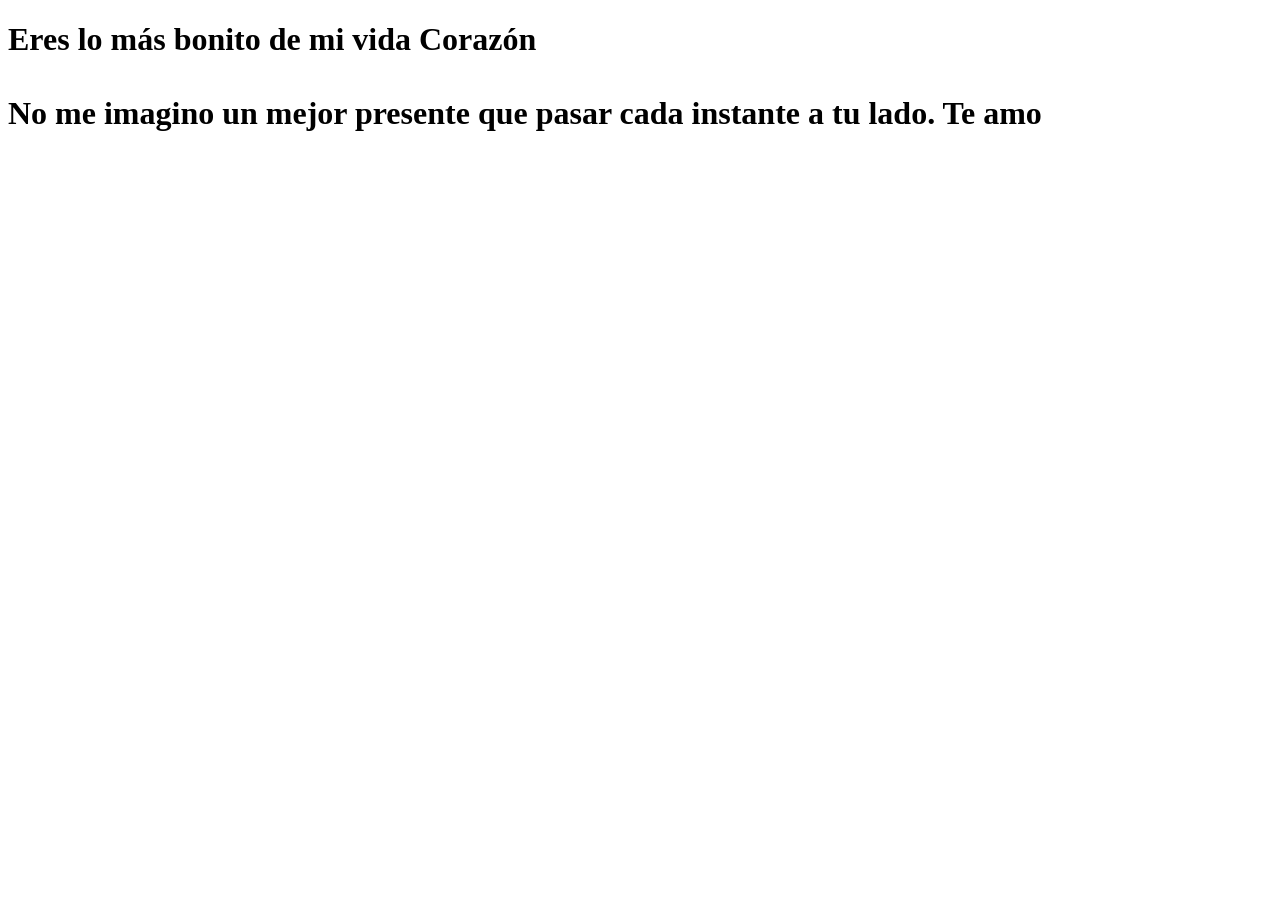
==== flower.html @ 73072adb "funcionan las letras" ====
<!DOCTYPE html>
<html lang="es">
  <head>
    <meta charset="UTF-8" />
    <meta http-equiv="X-UA-Compatible" content="IE=edge" />
    <meta name="viewport" content="width=device-width, initial-scale=1.0" />
    <link rel="stylesheet" href="css/main.css" />
    <link rel="icon" href="img/flowers.png" type="image/x-icon" />
    <title>Flower</title>
  </head>
  <body class="container">
    <audio src="sound/305-Shawn Mendes.mp3" autoplay></audio>
    <div id="lyrics">
     
    </div>
    <h1 class="titulo" style="display: none;">Eres lo más bonito de mi vida Corazón<br> <br>
      No me imagino un mejor presente que pasar cada instante a tu lado. Te amo</h1>
  
    <div class="night"></div>
    <div class="flowers">
      <div class="flower flower--1">
        <div class="flower__leafs flower__leafs--1">
          <div class="flower__leaf flower__leaf--1"></div>
          <div class="flower__leaf flower__leaf--2"></div>
          <div class="flower__leaf flower__leaf--3"></div>
          <div class="flower__leaf flower__leaf--4"></div>
          <div class="flower__white-circle"></div>

          <div class="flower__light flower__light--1"></div>
          <div class="flower__light flower__light--2"></div>
          <div class="flower__light flower__light--3"></div>
          <div class="flower__light flower__light--4"></div>
          <div class="flower__light flower__light--5"></div>
          <div class="flower__light flower__light--6"></div>
          <div class="flower__light flower__light--7"></div>
          <div class="flower__light flower__light--8"></div>
        </div>
        <div class="flower__line">
          <div class="flower__line__leaf flower__line__leaf--1"></div>
          <div class="flower__line__leaf flower__line__leaf--2"></div>
          <div class="flower__line__leaf flower__line__leaf--3"></div>
          <div class="flower__line__leaf flower__line__leaf--4"></div>
          <div class="flower__line__leaf flower__line__leaf--5"></div>
          <div class="flower__line__leaf flower__line__leaf--6"></div>
        </div>
      </div>

      <div class="flower flower--2">
        <div class="flower__leafs flower__leafs--2">
          <div class="flower__leaf flower__leaf--1"></div>
          <div class="flower__leaf flower__leaf--2"></div>
          <div class="flower__leaf flower__leaf--3"></div>
          <div class="flower__leaf flower__leaf--4"></div>
          <div class="flower__white-circle"></div>

          <div class="flower__light flower__light--1"></div>
          <div class="flower__light flower__light--2"></div>
          <div class="flower__light flower__light--3"></div>
          <div class="flower__light flower__light--4"></div>
          <div class="flower__light flower__light--5"></div>
          <div class="flower__light flower__light--6"></div>
          <div class="flower__light flower__light--7"></div>
          <div class="flower__light flower__light--8"></div>
        </div>
        <div class="flower__line">
          <div class="flower__line__leaf flower__line__leaf--1"></div>
          <div class="flower__line__leaf flower__line__leaf--2"></div>
          <div class="flower__line__leaf flower__line__leaf--3"></div>
          <div class="flower__line__leaf flower__line__leaf--4"></div>
        </div>
      </div>

      <div class="flower flower--3">
        <div class="flower__leafs flower__leafs--3">
          <div class="flower__leaf flower__leaf--1"></div>
          <div class="flower__leaf flower__leaf--2"></div>
          <div class="flower__leaf flower__leaf--3"></div>
          <div class="flower__leaf flower__leaf--4"></div>
          <div class="flower__white-circle"></div>

          <div class="flower__light flower__light--1"></div>
          <div class="flower__light flower__light--2"></div>
          <div class="flower__light flower__light--3"></div>
          <div class="flower__light flower__light--4"></div>
          <div class="flower__light flower__light--5"></div>
          <div class="flower__light flower__light--6"></div>
          <div class="flower__light flower__light--7"></div>
          <div class="flower__light flower__light--8"></div>
        </div>
        <div class="flower__line">
          <div class="flower__line__leaf flower__line__leaf--1"></div>
          <div class="flower__line__leaf flower__line__leaf--2"></div>
          <div class="flower__line__leaf flower__line__leaf--3"></div>
          <div class="flower__line__leaf flower__line__leaf--4"></div>
        </div>
      </div>

      <div class="grow-ans" style="--d: 1.2s">
        <div class="flower__g-long">
          <div class="flower__g-long__top"></div>
          <div class="flower__g-long__bottom"></div>
        </div>
      </div>

      <div class="growing-grass">
        <div class="flower__grass flower__grass--1">
          <div class="flower__grass--top"></div>
          <div class="flower__grass--bottom"></div>
          <div class="flower__grass__leaf flower__grass__leaf--1"></div>
          <div class="flower__grass__leaf flower__grass__leaf--2"></div>
          <div class="flower__grass__leaf flower__grass__leaf--3"></div>
          <div class="flower__grass__leaf flower__grass__leaf--4"></div>
          <div class="flower__grass__leaf flower__grass__leaf--5"></div>
          <div class="flower__grass__leaf flower__grass__leaf--6"></div>
          <div class="flower__grass__leaf flower__grass__leaf--7"></div>
          <div class="flower__grass__leaf flower__grass__leaf--8"></div>
          <div class="flower__grass__overlay"></div>
        </div>
      </div>

      <div class="growing-grass">
        <div class="flower__grass flower__grass--2">
          <div class="flower__grass--top"></div>
          <div class="flower__grass--bottom"></div>
          <div class="flower__grass__leaf flower__grass__leaf--1"></div>
          <div class="flower__grass__leaf flower__grass__leaf--2"></div>
          <div class="flower__grass__leaf flower__grass__leaf--3"></div>
          <div class="flower__grass__leaf flower__grass__leaf--4"></div>
          <div class="flower__grass__leaf flower__grass__leaf--5"></div>
          <div class="flower__grass__leaf flower__grass__leaf--6"></div>
          <div class="flower__grass__leaf flower__grass__leaf--7"></div>
          <div class="flower__grass__leaf flower__grass__leaf--8"></div>
          <div class="flower__grass__overlay"></div>
        </div>
      </div>

      <div class="grow-ans" style="--d: 2.4s">
        <div class="flower__g-right flower__g-right--1">
          <div class="leaf"></div>
        </div>
      </div>

      <div class="grow-ans" style="--d: 2.8s">
        <div class="flower__g-right flower__g-right--2">
          <div class="leaf"></div>
        </div>
      </div>

      <div class="grow-ans" style="--d: 2.8s">
        <div class="flower__g-front">
          <div
            class="flower__g-front__leaf-wrapper flower__g-front__leaf-wrapper--1"
          >
            <div class="flower__g-front__leaf"></div>
          </div>
          <div
            class="flower__g-front__leaf-wrapper flower__g-front__leaf-wrapper--2"
          >
            <div class="flower__g-front__leaf"></div>
          </div>
          <div
            class="flower__g-front__leaf-wrapper flower__g-front__leaf-wrapper--3"
          >
            <div class="flower__g-front__leaf"></div>
          </div>
          <div
            class="flower__g-front__leaf-wrapper flower__g-front__leaf-wrapper--4"
          >
            <div class="flower__g-front__leaf"></div>
          </div>
          <div
            class="flower__g-front__leaf-wrapper flower__g-front__leaf-wrapper--5"
          >
            <div class="flower__g-front__leaf"></div>
          </div>
          <div
            class="flower__g-front__leaf-wrapper flower__g-front__leaf-wrapper--6"
          >
            <div class="flower__g-front__leaf"></div>
          </div>
          <div
            class="flower__g-front__leaf-wrapper flower__g-front__leaf-wrapper--7"
          >
            <div class="flower__g-front__leaf"></div>
          </div>
          <div
            class="flower__g-front__leaf-wrapper flower__g-front__leaf-wrapper--8"
          >
            <div class="flower__g-front__leaf"></div>
          </div>
          <div class="flower__g-front__line"></div>
        </div>
      </div>

      <div class="grow-ans" style="--d: 3.2s">
        <div class="flower__g-fr">
          <div class="leaf"></div>
          <div class="flower__g-fr__leaf flower__g-fr__leaf--1"></div>
          <div class="flower__g-fr__leaf flower__g-fr__leaf--2"></div>
          <div class="flower__g-fr__leaf flower__g-fr__leaf--3"></div>
          <div class="flower__g-fr__leaf flower__g-fr__leaf--4"></div>
          <div class="flower__g-fr__leaf flower__g-fr__leaf--5"></div>
          <div class="flower__g-fr__leaf flower__g-fr__leaf--6"></div>
          <div class="flower__g-fr__leaf flower__g-fr__leaf--7"></div>
          <div class="flower__g-fr__leaf flower__g-fr__leaf--8"></div>
        </div>
      </div>

      <div class="long-g long-g--0">
        <div class="grow-ans" style="--d: 3s">
          <div class="leaf leaf--0"></div>
        </div>
        <div class="grow-ans" style="--d: 2.2s">
          <div class="leaf leaf--1"></div>
        </div>
        <div class="grow-ans" style="--d: 3.4s">
          <div class="leaf leaf--2"></div>
        </div>
        <div class="grow-ans" style="--d: 3.6s">
          <div class="leaf leaf--3"></div>
        </div>
      </div>

      <div class="long-g long-g--1">
        <div class="grow-ans" style="--d: 3.6s">
          <div class="leaf leaf--0"></div>
        </div>
        <div class="grow-ans" style="--d: 3.8s">
          <div class="leaf leaf--1"></div>
        </div>
        <div class="grow-ans" style="--d: 4s">
          <div class="leaf leaf--2"></div>
        </div>
        <div class="grow-ans" style="--d: 4.2s">
          <div class="leaf leaf--3"></div>
        </div>
      </div>

      <div class="long-g long-g--2">
        <div class="grow-ans" style="--d: 4s">
          <div class="leaf leaf--0"></div>
        </div>
        <div class="grow-ans" style="--d: 4.2s">
          <div class="leaf leaf--1"></div>
        </div>
        <div class="grow-ans" style="--d: 4.4s">
          <div class="leaf leaf--2"></div>
        </div>
        <div class="grow-ans" style="--d: 4.6s">
          <div class="leaf leaf--3"></div>
        </div>
      </div>

      <div class="long-g long-g--3">
        <div class="grow-ans" style="--d: 4s">
          <div class="leaf leaf--0"></div>
        </div>
        <div class="grow-ans" style="--d: 4.2s">
          <div class="leaf leaf--1"></div>
        </div>
        <div class="grow-ans" style="--d: 3s">
          <div class="leaf leaf--2"></div>
        </div>
        <div class="grow-ans" style="--d: 3.6s">
          <div class="leaf leaf--3"></div>
        </div>
      </div>

      <div class="long-g long-g--4">
        <div class="grow-ans" style="--d: 4s">
          <div class="leaf leaf--0"></div>
        </div>
        <div class="grow-ans" style="--d: 4.2s">
          <div class="leaf leaf--1"></div>
        </div>
        <div class="grow-ans" style="--d: 3s">
          <div class="leaf leaf--2"></div>
        </div>
        <div class="grow-ans" style="--d: 3.6s">
          <div class="leaf leaf--3"></div>
        </div>
      </div>

      <div class="long-g long-g--5">
        <div class="grow-ans" style="--d: 4s">
          <div class="leaf leaf--0"></div>
        </div>
        <div class="grow-ans" style="--d: 4.2s">
          <div class="leaf leaf--1"></div>
        </div>
        <div class="grow-ans" style="--d: 3s">
          <div class="leaf leaf--2"></div>
        </div>
        <div class="grow-ans" style="--d: 3.6s">
          <div class="leaf leaf--3"></div>
        </div>
      </div>

      <div class="long-g long-g--6">
        <div class="grow-ans" style="--d: 4.2s">
          <div class="leaf leaf--0"></div>
        </div>
        <div class="grow-ans" style="--d: 4.4s">
          <div class="leaf leaf--1"></div>
        </div>
        <div class="grow-ans" style="--d: 4.6s">
          <div class="leaf leaf--2"></div>
        </div>
        <div class="grow-ans" style="--d: 4.8s">
          <div class="leaf leaf--3"></div>
        </div>
      </div>

      <div class="long-g long-g--7">
        <div class="grow-ans" style="--d: 3s">
          <div class="leaf leaf--0"></div>
        </div>
        <div class="grow-ans" style="--d: 3.2s">
          <div class="leaf leaf--1"></div>
        </div>
        <div class="grow-ans" style="--d: 3.5s">
          <div class="leaf leaf--2"></div>
        </div>
        <div class="grow-ans" style="--d: 3.6s">
          <div class="leaf leaf--3"></div>
        </div>
      </div>
    </div>
    <script src="anim.js"></script>
    <script src="main.js"></script>
  </body>
</html>
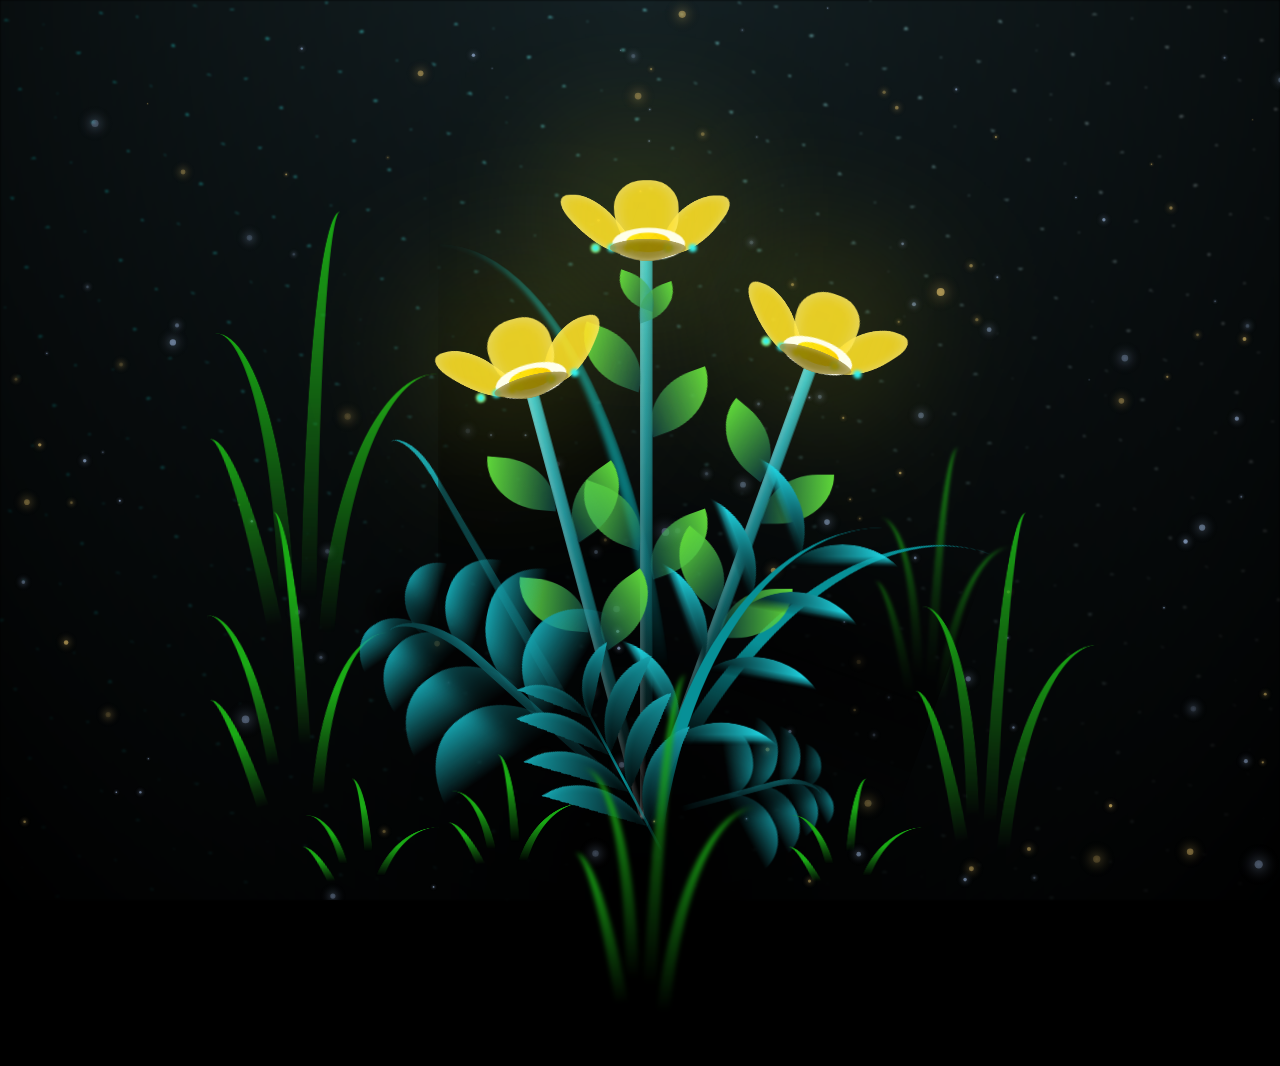
==== commit a2dc6e27: "meee" ====
--- a/flower.html
+++ b/flower.html
@@ -16,6 +16,11 @@
     <h1 class="titulo" style="display: none;">Eres lo más bonito de mi vida Corazón<br> <br>
       No me imagino un mejor presente que pasar cada instante a tu lado. Te amo</h1>
   
+    <canvas id="wonder-canvas"></canvas>
+    
+    <!-- Contenedor para formas flotantes (ORBES, HILOS, CRISTALES, ESTRELLAS) -->
+    <div id="floating-forms"></div>
+
     <div class="night"></div>
     <div class="flowers">
       <div class="flower flower--1">
--- a/css/main.css
+++ b/css/main.css
@@ -0,0 +1,1069 @@
+@import url('https://fonts.googleapis.com/css2?family=Montserrat:ital,wght@0,100;0,200;0,300;0,400;1,100;1,200;1,300&family=Cormorant+Garamond:ital,wght@0,300;0,400;1,300;1,400&display=swap');
+
+*,
+*::after,
+*::before {
+  padding: 0;
+  margin: 0;
+  box-sizing: border-box;
+}
+
+:root {
+  --dark-color: #000;
+  --gold: rgba(255, 215, 120, 0.85);
+  --silver: rgba(200, 220, 255, 0.75);
+  --warm-white: rgba(255, 248, 235, 0.9);
+  --glow-gold: rgba(255, 200, 80, 0.4);
+  --glow-blue: rgba(100, 180, 255, 0.3);
+  --crystal: rgba(180, 220, 255, 0.6);
+}
+
+html, body {
+  width: 100%;
+  height: 100%;
+}
+
+body {
+  display: flex;
+  align-items: flex-end;
+  justify-content: center;
+  min-height: 100vh;
+  background-color: var(--dark-color);
+  overflow: hidden;
+  perspective: 1000px;
+  font-family: 'Montserrat', sans-serif;
+}
+
+/* ═══════════════════════════════════════
+   CANVAS DE PARTÍCULAS DE FONDO
+═══════════════════════════════════════ */
+#wonder-canvas {
+  position: fixed;
+  top: 0;
+  left: 0;
+  width: 100%;
+  height: 100%;
+  z-index: 0;
+  pointer-events: none;
+}
+
+/* ═══════════════════════════════════════
+   CONTENEDOR DE FORMAS FLOTANTES
+═══════════════════════════════════════ */
+#floating-forms {
+  position: fixed;
+  top: 0;
+  left: 0;
+  width: 100%;
+  height: 100%;
+  z-index: 2;
+  pointer-events: none;
+  overflow: hidden;
+}
+
+/* ═══════════════════════════════════════
+   ESTILOS DE LETRAS (LYRICS)
+═══════════════════════════════════════ */
+#lyrics {
+  font-family: 'Montserrat', sans-serif;
+  font-size: clamp(14px, 3.5vw, 26px);
+  font-weight: 200;
+  letter-spacing: 0.18em;
+  color: rgba(255, 248, 235, 0.92);
+  position: fixed;
+  bottom: 28%;
+  left: 50%;
+  transform: translateX(-50%);
+  z-index: 20;
+  text-align: center;
+  width: 85%;
+  max-width: 700px;
+  opacity: 0;
+  transition: opacity 0.6s ease;
+  text-shadow:
+    0 0 30px rgba(255, 215, 120, 0.5),
+    0 0 60px rgba(255, 200, 80, 0.2),
+    0 0 2px rgba(255,255,255,0.4);
+  line-height: 1.6;
+}
+
+#lyrics.visible {
+  opacity: 1;
+}
+
+/* Mensaje especial para Ambar */
+#lyrics.ambar-message {
+  font-family: 'Cormorant Garamond', serif;
+  font-style: italic;
+  font-weight: 300;
+  font-size: clamp(16px, 3.8vw, 28px);
+  letter-spacing: 0.12em;
+  color: rgba(255, 230, 150, 0.95);
+  text-shadow:
+    0 0 40px rgba(255, 215, 120, 0.7),
+    0 0 80px rgba(255, 200, 80, 0.3),
+    0 0 3px rgba(255,255,255,0.5);
+}
+
+/* ═══════════════════════════════════════
+   TÍTULO PARA AMBAR
+═══════════════════════════════════════ */
+.titulo {
+  font-family: 'Cormorant Garamond', serif;
+  font-style: italic;
+  font-weight: 300;
+  font-size: clamp(13px, 2.2vw, 20px);
+  letter-spacing: 0.2em;
+  color: rgba(255, 230, 140, 0.9);
+  position: fixed;
+  top: 50%;
+  left: 50%;
+  transform: translate(-50%, -50%);
+  z-index: 25;
+  text-align: center;
+  width: 80%;
+  max-width: 650px;
+  line-height: 2;
+  text-shadow:
+    0 0 40px rgba(255, 215, 80, 0.6),
+    0 0 80px rgba(255, 180, 60, 0.3);
+  opacity: 0;
+  animation: titleFadeIn 3s ease-in-out forwards;
+}
+
+@keyframes titleFadeIn {
+  0% { opacity: 0; transform: translate(-50%, -48%); }
+  30% { opacity: 1; transform: translate(-50%, -50%); }
+  70% { opacity: 1; }
+  100% { opacity: 0; transform: translate(-50%, -52%); }
+}
+
+/* ═══════════════════════════════════════
+   FONDO NOCTURNO
+═══════════════════════════════════════ */
+.night {
+  z-index: -1;
+  position: absolute;
+  left: 50%;
+  top: 0;
+  transform: translateX(-50%);
+  width: 100%;
+  height: 100%;
+  filter: blur(0.1vmin);
+  background-image:
+    radial-gradient(ellipse at top, transparent 0%, var(--dark-color)),
+    radial-gradient(ellipse at bottom, var(--dark-color), rgba(145, 233, 255, 0.2)),
+    repeating-linear-gradient(220deg, rgb(0,0,0) 0px, rgb(0,0,0) 19px, transparent 19px, transparent 22px),
+    repeating-linear-gradient(189deg, rgb(0,0,0) 0px, rgb(0,0,0) 19px, transparent 19px, transparent 22px),
+    repeating-linear-gradient(148deg, rgb(0,0,0) 0px, rgb(0,0,0) 19px, transparent 19px, transparent 22px),
+    linear-gradient(90deg, rgb(0, 255, 250), rgb(240, 240, 240));
+}
+
+/* ═══════════════════════════════════════
+   FLORES (sin cambios al código base)
+═══════════════════════════════════════ */
+.flowers {
+  position: relative;
+  transform: scale(0.9);
+  z-index: 5;
+}
+
+@media only screen and (max-width: 600px) {
+  .flowers {
+    font-size: 14px;
+    margin-bottom: 35%;
+    letter-spacing: 3px;
+    transform: scale(1.0);
+  }
+  #lyrics {
+    font-size: clamp(11px, 3.8vw, 16px);
+    bottom: 26%;
+    letter-spacing: 0.12em;
+  }
+}
+
+.flower {
+  position: absolute;
+  bottom: 10vmin;
+  transform-origin: bottom center;
+  z-index: 10;
+  --fl-speed: 0.8s;
+}
+.flower--1 {
+  animation: moving-flower-1 4s linear infinite;
+}
+.flower--1 .flower__line {
+  height: 70vmin;
+  animation-delay: 0.3s;
+}
+.flower--1 .flower__line__leaf--1 { animation: blooming-leaf-right var(--fl-speed) 1.6s backwards; }
+.flower--1 .flower__line__leaf--2 { animation: blooming-leaf-right var(--fl-speed) 1.4s backwards; }
+.flower--1 .flower__line__leaf--3 { animation: blooming-leaf-left var(--fl-speed) 1.2s backwards; }
+.flower--1 .flower__line__leaf--4 { animation: blooming-leaf-left var(--fl-speed) 1s backwards; }
+.flower--1 .flower__line__leaf--5 { animation: blooming-leaf-right var(--fl-speed) 1.8s backwards; }
+.flower--1 .flower__line__leaf--6 { animation: blooming-leaf-left var(--fl-speed) 2s backwards; }
+
+.flower--2 {
+  left: 50%;
+  transform: rotate(20deg);
+  animation: moving-flower-2 4s linear infinite;
+}
+.flower--2 .flower__line {
+  height: 60vmin;
+  animation-delay: 0.6s;
+}
+.flower--2 .flower__line__leaf--1 { animation: blooming-leaf-right var(--fl-speed) 1.9s backwards; }
+.flower--2 .flower__line__leaf--2 { animation: blooming-leaf-right var(--fl-speed) 1.7s backwards; }
+.flower--2 .flower__line__leaf--3 { animation: blooming-leaf-left var(--fl-speed) 1.5s backwards; }
+.flower--2 .flower__line__leaf--4 { animation: blooming-leaf-left var(--fl-speed) 1.3s backwards; }
+
+.flower--3 {
+  left: 50%;
+  transform: rotate(-15deg);
+  animation: moving-flower-3 4s linear infinite;
+}
+.flower--3 .flower__line { animation-delay: 0.9s; }
+.flower--3 .flower__line__leaf--1 { animation: blooming-leaf-right var(--fl-speed) 2.5s backwards; }
+.flower--3 .flower__line__leaf--2 { animation: blooming-leaf-right var(--fl-speed) 2.3s backwards; }
+.flower--3 .flower__line__leaf--3 { animation: blooming-leaf-left var(--fl-speed) 2.1s backwards; }
+.flower--3 .flower__line__leaf--4 { animation: blooming-leaf-left var(--fl-speed) 1.9s backwards; }
+
+.flower__leafs {
+  position: relative;
+  animation: blooming-flower 2s backwards;
+}
+.flower__leafs--1 { animation-delay: 1.1s; }
+.flower__leafs--2 { animation-delay: 1.4s; }
+.flower__leafs--3 { animation-delay: 1.7s; }
+.flower__leafs::after {
+  content: "";
+  position: absolute;
+  left: 0;
+  top: 0;
+  transform: translate(-50%, -100%);
+  width: 8vmin;
+  height: 8vmin;
+  background-color: #f9fd25;
+  filter: blur(10vmin);
+}
+.flower__leaf {
+  position: absolute;
+  bottom: 0;
+  left: 50%;
+  width: 8vmin;
+  height: 11vmin;
+  border-radius: 51% 49% 47% 53%/44% 45% 55% 69%;
+  background-color: #fddd25;
+  transform-origin: bottom center;
+  opacity: 0.9;
+  box-shadow: inset 0 0 2vmin rgba(255,255,255,0.5);
+}
+.flower__leaf--1 { transform: translate(-10%, 1%) rotateY(40deg) rotateX(-50deg); }
+.flower__leaf--2 { transform: translate(-50%, -4%) rotateX(40deg); }
+.flower__leaf--3 { transform: translate(-90%, 0%) rotateY(45deg) rotateX(50deg); }
+.flower__leaf--4 {
+  width: 8vmin;
+  height: 8vmin;
+  transform-origin: bottom left;
+  border-radius: 4vmin 10vmin 4vmin 4vmin;
+  transform: translate(0%, 18%) rotateX(70deg) rotate(-43deg);
+  background-color: #7c6901;
+  z-index: 1;
+  opacity: 0.8;
+}
+.flower__white-circle {
+  position: absolute;
+  left: -3.5vmin;
+  top: -3vmin;
+  width: 9vmin;
+  height: 4vmin;
+  border-radius: 50%;
+  background-color: #fff;
+}
+.flower__white-circle::after {
+  content: "";
+  position: absolute;
+  left: 50%;
+  top: 45%;
+  transform: translate(-50%, -50%);
+  width: 60%;
+  height: 60%;
+  border-radius: inherit;
+  background-image:
+    repeating-linear-gradient(135deg, rgba(0,0,0,.03) 0px, rgba(0,0,0,.03) 1px, transparent 1px, transparent 12px),
+    repeating-linear-gradient(45deg, rgba(0,0,0,.03) 0px, rgba(0,0,0,.03) 1px, transparent 1px, transparent 12px),
+    linear-gradient(90deg, rgb(255,235,18), rgb(255,206,0));
+}
+.flower__line {
+  height: 55vmin;
+  width: 1.5vmin;
+  background-image:
+    linear-gradient(to left, rgba(0,0,0,.2), transparent, rgba(255,255,255,.2)),
+    linear-gradient(to top, transparent 10%, #14757a, #39c6d6);
+  box-shadow: inset 0 0 2px rgba(0,0,0,.5);
+  animation: grow-flower-tree 4s backwards;
+}
+.flower__line__leaf {
+  --w: 7vmin;
+  --h: calc(var(--w) + 2vmin);
+  position: absolute;
+  top: 20%;
+  left: 90%;
+  width: var(--w);
+  height: var(--h);
+  border-top-right-radius: var(--h);
+  border-bottom-left-radius: var(--h);
+  background-image: linear-gradient(to top, rgba(20,117,122,.4), #5ed639);
+}
+.flower__line__leaf--1 { transform: rotate(70deg) rotateY(30deg); }
+.flower__line__leaf--2 { top: 45%; transform: rotate(70deg) rotateY(30deg); }
+.flower__line__leaf--3,
+.flower__line__leaf--4,
+.flower__line__leaf--6 {
+  border-top-right-radius: 0;
+  border-bottom-left-radius: 0;
+  border-top-left-radius: var(--h);
+  border-bottom-right-radius: var(--h);
+  left: -460%;
+  top: 12%;
+  transform: rotate(-70deg) rotateY(30deg);
+}
+.flower__line__leaf--4 { top: 40%; }
+.flower__line__leaf--5 { top: 0; transform-origin: left; transform: rotate(70deg) rotateY(30deg) scale(0.6); }
+.flower__line__leaf--6 { top: -2%; left: -450%; transform-origin: right; transform: rotate(-70deg) rotateY(30deg) scale(0.6); }
+
+.flower__light {
+  position: absolute;
+  bottom: 0vmin;
+  width: 1vmin;
+  height: 1vmin;
+  background-color: rgb(255,251,0);
+  border-radius: 50%;
+  filter: blur(0.2vmin);
+  animation: light-ans 4s linear infinite backwards;
+}
+.flower__light:nth-child(odd) { background-color: #23f0ff; }
+.flower__light--1 { left: -2vmin; animation-delay: 1s; }
+.flower__light--2 { left: 3vmin; animation-delay: 0.5s; }
+.flower__light--3 { left: -6vmin; animation-delay: 0.3s; }
+.flower__light--4 { left: 6vmin; animation-delay: 0.9s; }
+.flower__light--5 { left: -1vmin; animation-delay: 1.5s; }
+.flower__light--6 { left: -4vmin; animation-delay: 3s; }
+.flower__light--7 { left: 3vmin; animation-delay: 2s; }
+.flower__light--8 { left: -6vmin; animation-delay: 3.5s; }
+
+.flower__grass {
+  --c: #159faa;
+  --line-w: 1.5vmin;
+  position: absolute;
+  bottom: 12vmin;
+  left: -7vmin;
+  display: flex;
+  flex-direction: column;
+  align-items: flex-end;
+  z-index: 20;
+  transform-origin: bottom center;
+  transform: rotate(-48deg) rotateY(40deg);
+}
+.flower__grass--1 { animation: moving-grass 2s linear infinite; }
+.flower__grass--2 {
+  left: 2vmin;
+  bottom: 10vmin;
+  transform: scale(0.5) rotate(75deg) rotateX(10deg) rotateY(-200deg);
+  opacity: 0.8;
+  z-index: 0;
+  animation: moving-grass--2 1.5s linear infinite;
+}
+.flower__grass--top {
+  width: 7vmin;
+  height: 10vmin;
+  border-top-right-radius: 100%;
+  border-right: var(--line-w) solid var(--c);
+  transform-origin: bottom center;
+  transform: rotate(-2deg);
+}
+.flower__grass--bottom {
+  margin-top: -2px;
+  width: var(--line-w);
+  height: 25vmin;
+  background-image: linear-gradient(to top, transparent, var(--c));
+}
+.flower__grass__leaf {
+  --size: 10vmin;
+  position: absolute;
+  width: calc(var(--size) * 2.1);
+  height: var(--size);
+  border-top-left-radius: var(--size);
+  border-top-right-radius: var(--size);
+  background-image: linear-gradient(to top, transparent, transparent 30%, var(--c));
+  z-index: 100;
+}
+.flower__grass__leaf--1 { top: -6%; left: 30%; --size: 6vmin; transform: rotate(-20deg); animation: growing-grass-ans--1 2s 2.6s backwards; }
+.flower__grass__leaf--2 { top: -5%; left: -110%; --size: 6vmin; transform: rotate(10deg); animation: growing-grass-ans--2 2s 2.4s linear backwards; }
+.flower__grass__leaf--3 { top: 5%; left: 60%; --size: 8vmin; transform: rotate(-18deg) rotateX(-20deg); animation: growing-grass-ans--3 2s 2.2s linear backwards; }
+.flower__grass__leaf--4 { top: 6%; left: -135%; --size: 8vmin; transform: rotate(2deg); animation: growing-grass-ans--4 2s 2s linear backwards; }
+.flower__grass__leaf--5 { top: 20%; left: 60%; --size: 10vmin; transform: rotate(-24deg) rotateX(-20deg); animation: growing-grass-ans--5 2s 1.8s linear backwards; }
+.flower__grass__leaf--6 { top: 22%; left: -180%; --size: 10vmin; transform: rotate(10deg); animation: growing-grass-ans--6 2s 1.6s linear backwards; }
+.flower__grass__leaf--7 { top: 39%; left: 70%; --size: 10vmin; transform: rotate(-10deg); animation: growing-grass-ans--7 2s 1.4s linear backwards; }
+.flower__grass__leaf--8 { top: 40%; left: -215%; --size: 11vmin; transform: rotate(10deg); animation: growing-grass-ans--8 2s 1.2s linear backwards; }
+.flower__grass__overlay {
+  position: absolute;
+  top: -10%;
+  right: 0%;
+  width: 100%;
+  height: 100%;
+  background-color: rgba(0,0,0,.6);
+  filter: blur(1.5vmin);
+  z-index: 100;
+}
+
+.flower__g-long {
+  --w: 2vmin;
+  --h: 6vmin;
+  --c: #159faa;
+  position: absolute;
+  bottom: 10vmin;
+  left: -3vmin;
+  transform-origin: bottom center;
+  transform: rotate(-30deg) rotateY(-20deg);
+  display: flex;
+  flex-direction: column;
+  align-items: flex-end;
+  animation: flower-g-long-ans 3s linear infinite;
+}
+.flower__g-long__top {
+  top: calc(var(--h) * -1);
+  width: calc(var(--w) + 1vmin);
+  height: var(--h);
+  border-top-right-radius: 100%;
+  border-right: 0.7vmin solid var(--c);
+  transform: translate(-0.7vmin, 1vmin);
+}
+.flower__g-long__bottom {
+  width: var(--w);
+  height: 50vmin;
+  transform-origin: bottom center;
+  background-image: linear-gradient(to top, transparent 30%, var(--c));
+  box-shadow: inset 0 0 2px rgba(0,0,0,.5);
+  clip-path: polygon(35% 0, 65% 1%, 100% 100%, 0% 100%);
+}
+.flower__g-right {
+  position: absolute;
+  bottom: 6vmin;
+  left: -2vmin;
+  transform-origin: bottom left;
+  transform: rotate(20deg);
+}
+.flower__g-right .leaf {
+  width: 30vmin;
+  height: 50vmin;
+  border-top-left-radius: 100%;
+  border-left: 2vmin solid #079097;
+  background-image: linear-gradient(to bottom, transparent, var(--dark-color) 60%);
+  -webkit-mask-image: linear-gradient(to top, transparent 30%, #079097 60%);
+}
+.flower__g-right--1 { animation: flower-g-right-ans 2.5s linear infinite; }
+.flower__g-right--2 {
+  left: 5vmin;
+  transform: rotateY(-180deg);
+  animation: flower-g-right-ans--2 3s linear infinite;
+}
+.flower__g-right--2 .leaf { height: 75vmin; filter: blur(0.3vmin); opacity: 0.8; }
+
+.flower__g-front {
+  position: absolute;
+  bottom: 6vmin;
+  left: 2.5vmin;
+  z-index: 100;
+  transform-origin: bottom center;
+  transform: rotate(-28deg) rotateY(30deg) scale(1.04);
+  animation: flower__g-front-ans 2s linear infinite;
+}
+.flower__g-front__line {
+  width: 0.3vmin;
+  height: 20vmin;
+  background-image: linear-gradient(to top, transparent, #079097, transparent 100%);
+  position: relative;
+}
+.flower__g-front__leaf-wrapper {
+  position: absolute;
+  top: 0;
+  left: 0;
+  transform-origin: bottom left;
+  transform: rotate(10deg);
+}
+.flower__g-front__leaf-wrapper:nth-child(even) {
+  left: 0vmin;
+  transform: rotateY(-180deg) rotate(5deg);
+  animation: flower__g-front__leaf-left-ans 1s ease-in backwards;
+}
+.flower__g-front__leaf-wrapper:nth-child(odd) {
+  animation: flower__g-front__leaf-ans 1s ease-in backwards;
+}
+.flower__g-front__leaf-wrapper--1 { top: -8vmin; transform: scale(0.7); animation: flower__g-front__leaf-ans 1s 5.5s ease-in backwards !important; }
+.flower__g-front__leaf-wrapper--2 { top: -8vmin; transform: rotateY(-180deg) scale(0.7) !important; animation: flower__g-front__leaf-left-ans-2 1s 4.6s ease-in backwards !important; }
+.flower__g-front__leaf-wrapper--3 { top: -3vmin; animation: flower__g-front__leaf-ans 1s 4.6s ease-in backwards; }
+.flower__g-front__leaf-wrapper--4 { top: -3vmin; transform: rotateY(-180deg) scale(0.9) !important; animation: flower__g-front__leaf-left-ans-2 1s 4.6s ease-in backwards !important; }
+.flower__g-front__leaf-wrapper--5, .flower__g-front__leaf-wrapper--6 { top: 2vmin; }
+.flower__g-front__leaf-wrapper--7, .flower__g-front__leaf-wrapper--8 { top: 6.5vmin; }
+.flower__g-front__leaf-wrapper--2 { animation-delay: 5.2s !important; }
+.flower__g-front__leaf-wrapper--3 { animation-delay: 4.9s !important; }
+.flower__g-front__leaf-wrapper--5 { animation-delay: 4.3s !important; }
+.flower__g-front__leaf-wrapper--6 { animation-delay: 4.1s !important; }
+.flower__g-front__leaf-wrapper--7 { animation-delay: 3.8s !important; }
+.flower__g-front__leaf-wrapper--8 { animation-delay: 3.5s !important; }
+.flower__g-front__leaf {
+  width: 10vmin;
+  height: 10vmin;
+  border-radius: 100% 0% 0% 100%/100% 100% 0% 0%;
+  box-shadow: inset 0 2px 1vmin hsla(184deg,97%,58%,.2);
+  background-image:
+    linear-gradient(to bottom left, transparent, var(--dark-color)),
+    linear-gradient(to bottom right, #159faa 50%, transparent 50%);
+  mask-image: linear-gradient(to bottom right, #159faa 50%, transparent 50%);
+}
+
+.flower__g-fr {
+  position: absolute;
+  bottom: -4vmin;
+  left: vmin;
+  transform-origin: bottom left;
+  z-index: 10;
+  animation: flower__g-fr-ans 2s linear infinite;
+}
+.flower__g-fr .leaf {
+  width: 30vmin;
+  height: 50vmin;
+  border-top-left-radius: 100%;
+  border-left: 2vmin solid #079097;
+  -webkit-mask-image: linear-gradient(to top, transparent 25%, #079097 50%);
+  position: relative;
+  z-index: 1;
+}
+.flower__g-fr__leaf {
+  position: absolute;
+  top: 0;
+  left: 0;
+  width: 10vmin;
+  height: 10vmin;
+  border-radius: 100% 0% 0% 100%/100% 100% 0% 0%;
+  box-shadow: inset 0 2px 1vmin hsla(184deg,97%,58%,.2);
+  background-image:
+    linear-gradient(to bottom left, transparent, var(--dark-color) 98%),
+    linear-gradient(to bottom right, #23f0ff 45%, transparent 50%);
+  -webkit-mask-image: linear-gradient(135deg, #159faa 40%, transparent 50%);
+}
+.flower__g-fr__leaf--1 { left: 20vmin; transform: rotate(45deg); animation: flower__g-fr-leaft-ans-1 0.5s 5.2s linear backwards; }
+.flower__g-fr__leaf--2 { left: 12vmin; top: -7vmin; transform: rotate(25deg) rotateY(-180deg); animation: flower__g-fr-leaft-ans-6 0.5s 5s linear backwards; }
+.flower__g-fr__leaf--3 { left: 15vmin; top: 6vmin; transform: rotate(55deg); animation: flower__g-fr-leaft-ans-5 0.5s 4.8s linear backwards; }
+.flower__g-fr__leaf--4 { left: 6vmin; top: -2vmin; transform: rotate(25deg) rotateY(-180deg); animation: flower__g-fr-leaft-ans-6 0.5s 4.6s linear backwards; }
+.flower__g-fr__leaf--5 { left: 10vmin; top: 14vmin; transform: rotate(55deg); animation: flower__g-fr-leaft-ans-5 0.5s 4.4s linear backwards; }
+.flower__g-fr__leaf--6 { left: 0vmin; top: 6vmin; transform: rotate(25deg) rotateY(-180deg); animation: flower__g-fr-leaft-ans-6 0.5s 4.2s linear backwards; }
+.flower__g-fr__leaf--7 { left: 5vmin; top: 22vmin; transform: rotate(45deg); animation: flower__g-fr-leaft-ans-7 0.5s 4s linear backwards; }
+.flower__g-fr__leaf--8 { left: -4vmin; top: 15vmin; transform: rotate(15deg) rotateY(-180deg); animation: flower__g-fr-leaft-ans-8 0.5s 3.8s linear backwards; }
+
+.long-g {
+  position: absolute;
+  bottom: 25vmin;
+  left: -42vmin;
+  transform-origin: bottom left;
+}
+.long-g--1 { bottom: 0vmin; transform: scale(0.8) rotate(-5deg); }
+.long-g--1 .leaf { -webkit-mask-image: linear-gradient(to top, transparent 40%, #079097 80%) !important; }
+.long-g--1 .leaf--1 { --w: 5vmin; --h: 60vmin; left: -2vmin; transform: rotate(3deg) rotateY(-180deg); }
+.long-g--2, .long-g--3 { bottom: -3vmin; left: -35vmin; transform-origin: center; transform: scale(0.6) rotateX(60deg); }
+.long-g--2 .leaf, .long-g--3 .leaf { -webkit-mask-image: linear-gradient(to top, transparent 50%, #079097 80%) !important; }
+.long-g--2 .leaf--1, .long-g--3 .leaf--1 { left: -1vmin; transform: rotateY(-180deg); }
+.long-g--3 { left: -17vmin; bottom: 0vmin; }
+.long-g--3 .leaf { -webkit-mask-image: linear-gradient(to top, transparent 40%, #079097 80%) !important; }
+.long-g--4 { left: 25vmin; bottom: -3vmin; transform-origin: center; transform: scale(0.6) rotateX(60deg); }
+.long-g--4 .leaf { -webkit-mask-image: linear-gradient(to top, transparent 50%, #079097 80%) !important; }
+.long-g--5 { left: 42vmin; bottom: 0vmin; transform: scale(0.8) rotate(2deg); }
+.long-g--6 { left: 0vmin; bottom: -20vmin; z-index: 100; filter: blur(0.3vmin); transform: scale(0.8) rotate(2deg); }
+.long-g--7 { left: 35vmin; bottom: 20vmin; z-index: -1; filter: blur(0.3vmin); transform: scale(0.6) rotate(2deg); opacity: 0.7; }
+.long-g .leaf {
+  --w: 15vmin;
+  --h: 40vmin;
+  --c: #1aaa15;
+  position: absolute;
+  bottom: 0;
+  width: var(--w);
+  height: var(--h);
+  border-top-left-radius: 100%;
+  border-left: 2vmin solid var(--c);
+  -webkit-mask-image: linear-gradient(to top, transparent 20%, var(--dark-color));
+  transform-origin: bottom center;
+}
+.long-g .leaf--0 { left: 2vmin; animation: leaf-ans-1 4s linear infinite; }
+.long-g .leaf--1 { --w: 5vmin; --h: 60vmin; animation: leaf-ans-1 4s linear infinite; }
+.long-g .leaf--2 { --w: 10vmin; --h: 40vmin; left: -0.5vmin; bottom: 5vmin; transform-origin: bottom left; transform: rotateY(-180deg); animation: leaf-ans-2 3s linear infinite; }
+.long-g .leaf--3 { --w: 5vmin; --h: 30vmin; left: -1vmin; bottom: 3.2vmin; transform-origin: bottom left; transform: rotate(-10deg) rotateY(-180deg); animation: leaf-ans-3 3s linear infinite; }
+
+.grow-ans { animation: grow-ans 2s var(--d) backwards; }
+.growing-grass { animation: growing-grass-ans 1s 2s backwards; }
+
+/* ═══════════════════════════════════════
+   FORMAS FLOTANTES WONDER
+═══════════════════════════════════════ */
+
+/* Esfera de luz suave */
+.wonder-orb {
+  position: absolute;
+  border-radius: 50%;
+  pointer-events: none;
+  animation: wonderFloat var(--dur, 8s) ease-in-out forwards;
+  opacity: 0;
+  filter: blur(var(--blur, 8px));
+}
+
+/* Hilo de luz dorado */
+.wonder-thread {
+  position: absolute;
+  pointer-events: none;
+  animation: wonderThreadFloat var(--dur, 10s) ease-in-out forwards;
+  opacity: 0;
+  transform-origin: center;
+}
+
+/* Formación cristalina */
+.wonder-crystal {
+  position: absolute;
+  pointer-events: none;
+  animation: wonderCrystalFloat var(--dur, 9s) ease-in-out forwards;
+  opacity: 0;
+}
+
+/* Estrella de luz */
+.wonder-star {
+  position: absolute;
+  pointer-events: none;
+  animation: wonderStarFloat var(--dur, 7s) ease-in-out forwards;
+  opacity: 0;
+}
+
+/* Pétalo sutil */
+.wonder-petal {
+  position: absolute;
+  pointer-events: none;
+  animation: wonderPetalFloat var(--dur, 11s) ease-in-out forwards;
+  opacity: 0;
+  border-radius: 0 100% 0 100%;
+}
+
+/* Onda de luz */
+.wonder-wave {
+  position: absolute;
+  pointer-events: none;
+  animation: wonderWaveFloat var(--dur, 6s) ease-in-out forwards;
+  opacity: 0;
+  border-radius: 50%;
+  border: 1px solid rgba(255, 215, 120, 0.4);
+}
+
+/* ═══════════════════════════════════════
+   KEYFRAMES DE FORMAS WONDER
+═══════════════════════════════════════ */
+
+@keyframes wonderFloat {
+  0% { opacity: 0; transform: translate(0, 20px) scale(0.3); }
+  15% { opacity: var(--max-opacity, 0.7); transform: translate(var(--tx1, -10px), 0px) scale(1); }
+  50% { opacity: var(--max-opacity, 0.6); transform: translate(var(--tx2, 15px), var(--ty2, -30px)) scale(1.1); }
+  85% { opacity: calc(var(--max-opacity, 0.7) * 0.5); transform: translate(var(--tx3, -5px), var(--ty3, -60px)) scale(0.9); }
+  100% { opacity: 0; transform: translate(var(--tx4, 0px), var(--ty4, -90px)) scale(0.4); }
+}
+
+@keyframes wonderThreadFloat {
+  0% { opacity: 0; transform: rotate(var(--rot, 45deg)) scaleY(0) translateY(10px); }
+  20% { opacity: var(--max-opacity, 0.6); transform: rotate(var(--rot, 45deg)) scaleY(1) translateY(0); }
+  70% { opacity: var(--max-opacity, 0.5); transform: rotate(calc(var(--rot, 45deg) + 10deg)) scaleY(1.1) translateY(-20px); }
+  100% { opacity: 0; transform: rotate(calc(var(--rot, 45deg) + 20deg)) scaleY(0.8) translateY(-40px); }
+}
+
+@keyframes wonderCrystalFloat {
+  0% { opacity: 0; transform: rotate(0deg) scale(0) translateY(10px); }
+  20% { opacity: var(--max-opacity, 0.7); transform: rotate(45deg) scale(1) translateY(0); }
+  60% { opacity: var(--max-opacity, 0.6); transform: rotate(90deg) scale(1.1) translateY(-25px); }
+  100% { opacity: 0; transform: rotate(180deg) scale(0.5) translateY(-55px); }
+}
+
+@keyframes wonderStarFloat {
+  0% { opacity: 0; transform: scale(0) rotate(0deg); }
+  25% { opacity: var(--max-opacity, 0.9); transform: scale(1) rotate(72deg); }
+  60% { opacity: var(--max-opacity, 0.8); transform: scale(1.2) rotate(144deg) translateY(-20px); }
+  100% { opacity: 0; transform: scale(0.3) rotate(360deg) translateY(-50px); }
+}
+
+@keyframes wonderPetalFloat {
+  0% { opacity: 0; transform: rotate(var(--rot, 0deg)) scale(0) translateY(0); }
+  20% { opacity: var(--max-opacity, 0.5); transform: rotate(calc(var(--rot, 0deg) + 15deg)) scale(1) translateY(-10px); }
+  70% { opacity: var(--max-opacity, 0.4); transform: rotate(calc(var(--rot, 0deg) + 35deg)) scale(1.1) translateY(-35px); }
+  100% { opacity: 0; transform: rotate(calc(var(--rot, 0deg) + 60deg)) scale(0.6) translateY(-70px); }
+}
+
+@keyframes wonderWaveFloat {
+  0% { opacity: 0; transform: scale(0.2); }
+  30% { opacity: var(--max-opacity, 0.5); transform: scale(1); }
+  70% { opacity: calc(var(--max-opacity, 0.5) * 0.4); transform: scale(2); }
+  100% { opacity: 0; transform: scale(3); }
+}
+
+@keyframes wonderPulse {
+  0%, 100% { transform: scale(1); opacity: 0.8; }
+  50% { transform: scale(1.15); opacity: 1; }
+}
+
+/* ═══════════════════════════════════════
+   KEYFRAMES DE LAS FLORES (ORIGINALES)
+═══════════════════════════════════════ */
+@keyframes leaf-ans-1 {
+  0%, 100% { transform: rotate(-5deg) scale(1); }
+  50% { transform: rotate(5deg) scale(1.1); }
+}
+@keyframes leaf-ans-2 {
+  0%, 100% { transform: rotateY(-180deg) rotate(5deg); }
+  50% { transform: rotateY(-180deg) rotate(0deg) scale(1.1); }
+}
+@keyframes leaf-ans-3 {
+  0%, 100% { transform: rotate(-10deg) rotateY(-180deg); }
+  50% { transform: rotate(-20deg) rotateY(-180deg); }
+}
+@keyframes grow-ans {
+  0% { transform: scale(0); opacity: 0; }
+}
+@keyframes light-ans {
+  0% { opacity: 0; transform: translateY(0vmin); }
+  25% { opacity: 1; transform: translateY(-5vmin) translateX(-2vmin); }
+  50% { opacity: 1; transform: translateY(-15vmin) translateX(2vmin); filter: blur(0.2vmin); }
+  75% { transform: translateY(-20vmin) translateX(-2vmin); filter: blur(0.2vmin); }
+  100% { transform: translateY(-30vmin); opacity: 0; filter: blur(1vmin); }
+}
+@keyframes moving-flower-1 {
+  0%, 100% { transform: rotate(2deg); }
+  50% { transform: rotate(-2deg); }
+}
+@keyframes moving-flower-2 {
+  0%, 100% { transform: rotate(18deg); }
+  50% { transform: rotate(14deg); }
+}
+@keyframes moving-flower-3 {
+  0%, 100% { transform: rotate(-18deg); }
+  50% { transform: rotate(-20deg) rotateY(-10deg); }
+}
+@keyframes blooming-leaf-right {
+  0% { transform-origin: left; transform: rotate(70deg) rotateY(30deg) scale(0); }
+}
+@keyframes blooming-leaf-left {
+  0% { transform-origin: right; transform: rotate(-70deg) rotateY(30deg) scale(0); }
+}
+@keyframes grow-flower-tree {
+  0% { height: 0; border-radius: 1vmin; }
+}
+@keyframes blooming-flower {
+  0% { transform: scale(0); }
+}
+@keyframes moving-grass {
+  0%, 100% { transform: rotate(-48deg) rotateY(40deg); }
+  50% { transform: rotate(-50deg) rotateY(40deg); }
+}
+@keyframes moving-grass--2 {
+  0%, 100% { transform: scale(0.5) rotate(75deg) rotateX(10deg) rotateY(-200deg); }
+  50% { transform: scale(0.5) rotate(79deg) rotateX(10deg) rotateY(-200deg); }
+}
+@keyframes growing-grass-ans {
+  0% { transform: scale(0); }
+}
+@keyframes flower-g-long-ans {
+  0%, 100% { transform: rotate(-30deg) rotateY(-20deg); }
+  50% { transform: rotate(-32deg) rotateY(-20deg); }
+}
+@keyframes flower-g-right-ans {
+  0%, 100% { transform: rotate(20deg); }
+  50% { transform: rotate(24deg) rotateX(-20deg); }
+}
+@keyframes flower-g-right-ans--2 {
+  0%, 100% { transform: rotateY(-180deg) rotate(0deg) rotateX(-20deg); }
+  50% { transform: rotateY(-180deg) rotate(6deg) rotateX(-20deg); }
+}
+@keyframes flower__g-front-ans {
+  0%, 100% { transform: rotate(-28deg) rotateY(30deg) scale(1.04); }
+  50% { transform: rotate(-35deg) rotateY(40deg) scale(1.04); }
+}
+@keyframes flower__g-front__leaf-ans {
+  0% { transform: rotate(10deg) scale(0); }
+}
+@keyframes flower__g-front__leaf-left-ans {
+  0% { transform: rotateY(-180deg) rotate(5deg) scale(0); }
+}
+@keyframes flower__g-front__leaf-left-ans-2 {
+  0% { transform: rotateY(-180deg) scale(0); }
+}
+@keyframes flower__g-fr-ans {
+  0%, 100% { transform: rotate(2deg); }
+  50% { transform: rotate(4deg); }
+}
+@keyframes flower__g-fr-leaft-ans-1 {
+  0% { transform-origin: left; transform: rotate(45deg) scale(0); }
+}
+@keyframes flower__g-fr-leaft-ans-5 {
+  0% { transform-origin: left; transform: rotate(55deg) scale(0); }
+}
+@keyframes flower__g-fr-leaft-ans-6 {
+  0% { transform-origin: right; transform: rotate(25deg) rotateY(-180deg) scale(0); }
+}
+@keyframes flower__g-fr-leaft-ans-7 {
+  0% { transform-origin: left; transform: rotate(45deg) scale(0); }
+}
+@keyframes flower__g-fr-leaft-ans-8 {
+  0% { transform-origin: right; transform: rotate(15deg) rotateY(-180deg) scale(0); }
+}
+@keyframes growing-grass-ans--1 {
+  0% { transform-origin: bottom left; transform: rotate(-20deg) scale(0); }
+}
+@keyframes growing-grass-ans--2 {
+  0% { transform-origin: bottom right; transform: rotate(10deg) scale(0); }
+}
+@keyframes growing-grass-ans--3 {
+  0% { transform-origin: bottom left; transform: rotate(-18deg) rotateX(-20deg) scale(0); }
+}
+@keyframes growing-grass-ans--4 {
+  0% { transform-origin: bottom right; transform: rotate(2deg) scale(0); }
+}
+@keyframes growing-grass-ans--5 {
+  0% { transform-origin: bottom left; transform: rotate(-24deg) rotateX(-20deg) scale(0); }
+}
+@keyframes growing-grass-ans--6 {
+  0% { transform-origin: bottom right; transform: rotate(10deg) scale(0); }
+}
+@keyframes growing-grass-ans--7 {
+  0% { transform-origin: bottom left; transform: rotate(-10deg) scale(0); }
+}
+@keyframes growing-grass-ans--8 {
+  0% { transform-origin: bottom right; transform: rotate(10deg) scale(0); }
+}
+
+.container * {
+  animation-play-state: paused !important;
+}
+
+
+
+
+
+
+
+
+
+
+
+
+
+/* ═══════════════════════════════════════
+   FORMAS FLOTANTES - VERSIÓN CORREGIDA
+═══════════════════════════════════════ */
+
+/* Contenedor principal de formas */
+#floating-forms {
+  position: fixed;
+  top: 0;
+  left: 0;
+  width: 100%;
+  height: 100%;
+  z-index: 15;
+  pointer-events: none;
+  overflow: hidden;
+}
+
+/* Esfera de luz suave */
+.wonder-orb {
+  position: absolute;
+  border-radius: 50%;
+  pointer-events: none;
+  animation: wonderFloat var(--dur, 8s) ease-in-out forwards;
+  opacity: 0;
+  filter: blur(var(--blur, 8px));
+  will-change: transform, opacity;
+}
+
+/* Hilo de luz dorado/plateado */
+.wonder-thread {
+  position: absolute;
+  pointer-events: none;
+  animation: wonderThreadFloat var(--dur, 10s) ease-in-out forwards;
+  opacity: 0;
+  transform-origin: center;
+  will-change: transform, opacity;
+}
+
+/* Formación cristalina */
+.wonder-crystal {
+  position: absolute;
+  pointer-events: none;
+  animation: wonderCrystalFloat var(--dur, 9s) ease-in-out forwards;
+  opacity: 0;
+  will-change: transform, opacity;
+}
+
+/* Estrella de luz */
+.wonder-star {
+  position: absolute;
+  pointer-events: none;
+  animation: wonderStarFloat var(--dur, 7s) ease-in-out forwards;
+  opacity: 0;
+  will-change: transform, opacity;
+  text-align: center;
+  line-height: 1;
+}
+
+/* Pétalo sutil */
+.wonder-petal {
+  position: absolute;
+  pointer-events: none;
+  animation: wonderPetalFloat var(--dur, 11s) ease-in-out forwards;
+  opacity: 0;
+  border-radius: 0 100% 0 100%;
+  will-change: transform, opacity;
+}
+
+/* Onda de luz */
+.wonder-wave {
+  position: absolute;
+  pointer-events: none;
+  animation: wonderWaveFloat var(--dur, 6s) ease-in-out forwards;
+  opacity: 0;
+  border-radius: 50%;
+  will-change: transform, opacity;
+}
+
+/* ═══════════════════════════════════════
+   KEYFRAMES DE FORMAS WONDER
+═══════════════════════════════════════ */
+
+@keyframes wonderFloat {
+  0% { 
+    opacity: 0; 
+    transform: translate(0, 20px) scale(0.3); 
+  }
+  15% { 
+    opacity: var(--max-opacity, 0.7); 
+    transform: translate(var(--tx1, -10px), 0px) scale(1); 
+  }
+  50% { 
+    opacity: var(--max-opacity, 0.6); 
+    transform: translate(var(--tx2, 15px), var(--ty2, -30px)) scale(1.1); 
+  }
+  85% { 
+    opacity: calc(var(--max-opacity, 0.7) * 0.5); 
+    transform: translate(var(--tx3, -5px), var(--ty3, -60px)) scale(0.9); 
+  }
+  100% { 
+    opacity: 0; 
+    transform: translate(var(--tx4, 0px), var(--ty4, -90px)) scale(0.4); 
+  }
+}
+
+@keyframes wonderThreadFloat {
+  0% { 
+    opacity: 0; 
+    transform: rotate(var(--rot, 45deg)) scaleY(0) translateY(10px); 
+  }
+  20% { 
+    opacity: var(--max-opacity, 0.6); 
+    transform: rotate(var(--rot, 45deg)) scaleY(1) translateY(0); 
+  }
+  70% { 
+    opacity: var(--max-opacity, 0.5); 
+    transform: rotate(calc(var(--rot, 45deg) + 10deg)) scaleY(1.1) translateY(-20px); 
+  }
+  100% { 
+    opacity: 0; 
+    transform: rotate(calc(var(--rot, 45deg) + 20deg)) scaleY(0.8) translateY(-40px); 
+  }
+}
+
+@keyframes wonderCrystalFloat {
+  0% { 
+    opacity: 0; 
+    transform: rotate(0deg) scale(0) translateY(10px); 
+  }
+  20% { 
+    opacity: var(--max-opacity, 0.7); 
+    transform: rotate(45deg) scale(1) translateY(0); 
+  }
+  60% { 
+    opacity: var(--max-opacity, 0.6); 
+    transform: rotate(90deg) scale(1.1) translateY(-25px); 
+  }
+  100% { 
+    opacity: 0; 
+    transform: rotate(180deg) scale(0.5) translateY(-55px); 
+  }
+}
+
+@keyframes wonderStarFloat {
+  0% { 
+    opacity: 0; 
+    transform: scale(0) rotate(0deg); 
+  }
+  25% { 
+    opacity: var(--max-opacity, 0.9); 
+    transform: scale(1) rotate(72deg); 
+  }
+  60% { 
+    opacity: var(--max-opacity, 0.8); 
+    transform: scale(1.2) rotate(144deg) translateY(-20px); 
+  }
+  100% { 
+    opacity: 0; 
+    transform: scale(0.3) rotate(360deg) translateY(-50px); 
+  }
+}
+
+@keyframes wonderPetalFloat {
+  0% { 
+    opacity: 0; 
+    transform: rotate(var(--rot, 0deg)) scale(0) translateY(0); 
+  }
+  20% { 
+    opacity: var(--max-opacity, 0.5); 
+    transform: rotate(calc(var(--rot, 0deg) + 15deg)) scale(1) translateY(-10px); 
+  }
+  70% { 
+    opacity: var(--max-opacity, 0.4); 
+    transform: rotate(calc(var(--rot, 0deg) + 35deg)) scale(1.1) translateY(-35px); 
+  }
+  100% { 
+    opacity: 0; 
+    transform: rotate(calc(var(--rot, 0deg) + 60deg)) scale(0.6) translateY(-70px); 
+  }
+}
+
+@keyframes wonderWaveFloat {
+  0% { 
+    opacity: 0; 
+    transform: scale(0.2); 
+  }
+  30% { 
+    opacity: var(--max-opacity, 0.5); 
+    transform: scale(1); 
+  }
+  70% { 
+    opacity: calc(var(--max-opacity, 0.5) * 0.4); 
+    transform: scale(2); 
+  }
+  100% { 
+    opacity: 0; 
+    transform: scale(3); 
+  }
+}
+
+/* Efecto de pulso para elementos especiales */
+@keyframes wonderPulse {
+  0%, 100% { 
+    transform: scale(1); 
+    opacity: 0.8; 
+  }
+  50% { 
+    transform: scale(1.15); 
+    opacity: 1; 
+  }
+}
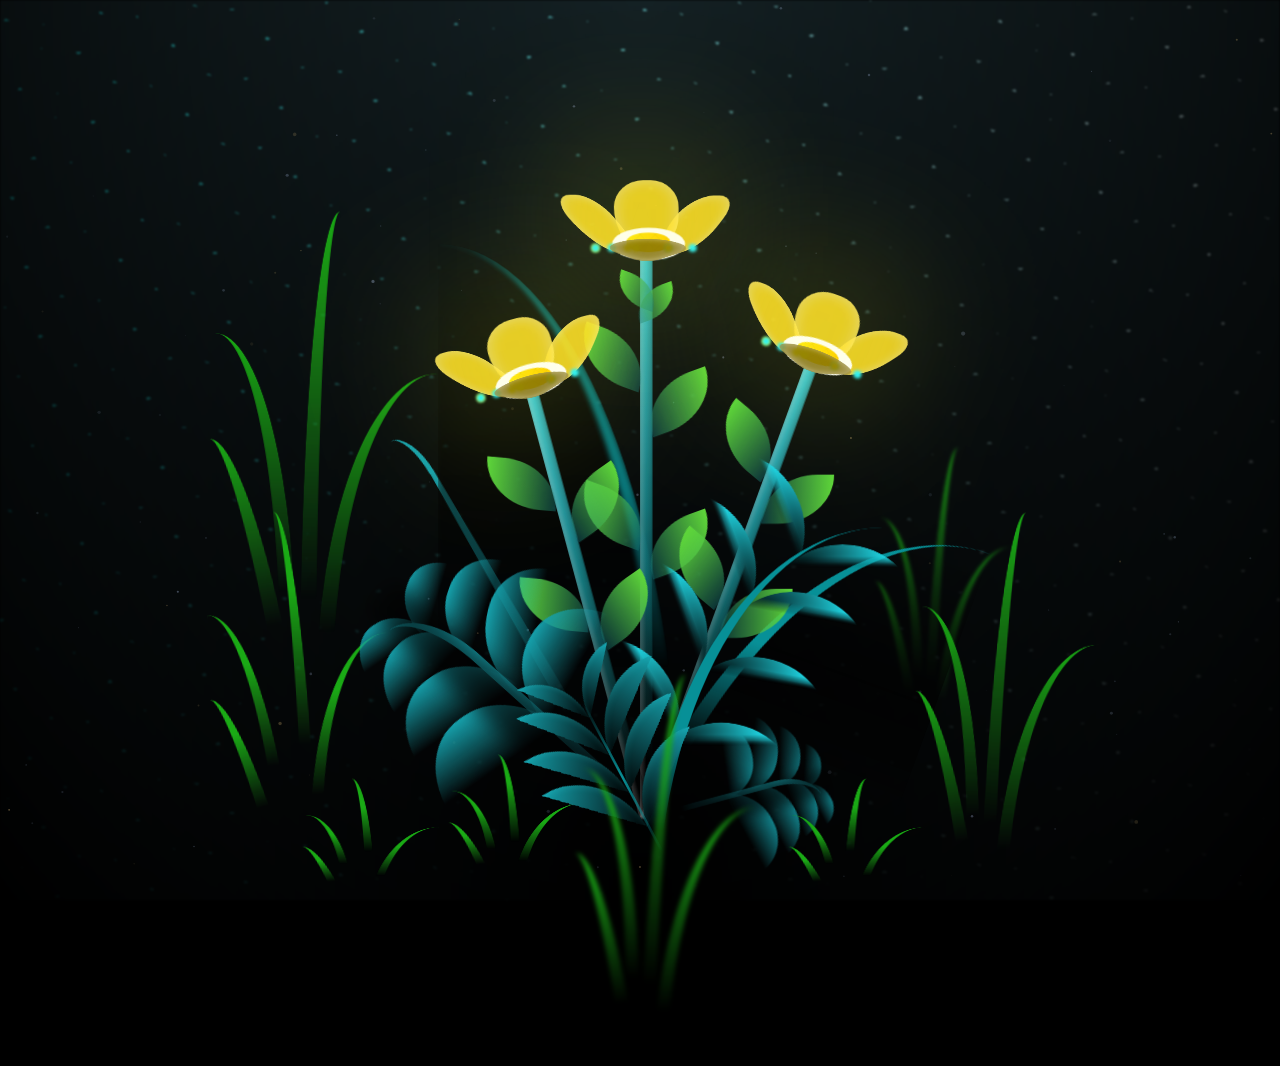
==== commit e9c3c3aa: "v1.0.1" ====
--- a/flower.html
+++ b/flower.html
@@ -3,8 +3,7 @@
   <head>
     <meta charset="UTF-8" />
     <meta http-equiv="X-UA-Compatible" content="IE=edge" />
-    <meta name="viewport" content="width=device-width, initial-scale=1.0" />
-    <link rel="stylesheet" href="css/main.css" />
+<meta name="viewport" content="width=device-width, initial-scale=1.0, maximum-scale=1.0, user-scalable=yes, viewport-fit=cover" />    <link rel="stylesheet" href="css/main.css" />
     <link rel="icon" href="img/flowers.png" type="image/x-icon" />
     <title>Flower</title>
   </head>
--- a/css/main.css
+++ b/css/main.css
@@ -1066,4 +1066,246 @@
     transform: scale(1.15); 
     opacity: 1; 
   }
+}
+
+
+
+
+
+
+
+
+
+
+
+
+/* ═══════════════════════════════════════════════════════════════
+   FORMAS ELEGANTES - Diseño Refinado
+═══════════════════════════════════════════════════════════════ */
+
+/* Polvo de estrellas */
+.wonder-stardust {
+  position: absolute;
+  border-radius: 50%;
+  pointer-events: none;
+  will-change: transform, opacity;
+}
+
+@keyframes stardustFloat {
+  0% {
+    opacity: 0;
+    transform: scale(0) translateY(0);
+  }
+  20% {
+    opacity: var(--max-opacity, 0.7);
+    transform: scale(1) translateY(-10px);
+  }
+  80% {
+    opacity: calc(var(--max-opacity, 0.7) * 0.5);
+    transform: scale(0.8) translateY(-40px);
+  }
+  100% {
+    opacity: 0;
+    transform: scale(0) translateY(-60px);
+  }
+}
+
+/* Ripples suaves */
+.wonder-ripple {
+  position: absolute;
+  border-radius: 50%;
+  pointer-events: none;
+  will-change: transform, opacity;
+}
+
+@keyframes rippleFloat {
+  0% {
+    opacity: 0;
+    transform: translate(-50%, -50%) scale(0.2);
+  }
+  30% {
+    opacity: 0.4;
+    transform: translate(-50%, -50%) scale(1);
+  }
+  70% {
+    opacity: 0.2;
+    transform: translate(-50%, -50%) scale(1.8);
+  }
+  100% {
+    opacity: 0;
+    transform: translate(-50%, -50%) scale(2.5);
+  }
+}
+
+/* Pétalos elegantes */
+.wonder-petal-elegant {
+  position: absolute;
+  pointer-events: none;
+  will-change: transform, opacity;
+}
+
+@keyframes petalFloat {
+  0% {
+    opacity: 0;
+    transform: rotate(var(--rot, 0deg)) translateY(0) scale(0.5);
+  }
+  25% {
+    opacity: 0.5;
+    transform: rotate(calc(var(--rot, 0deg) + 15deg)) translateY(-20px) scale(1);
+  }
+  75% {
+    opacity: 0.3;
+    transform: rotate(calc(var(--rot, 0deg) + 30deg)) translateY(-60px) scale(0.8);
+  }
+  100% {
+    opacity: 0;
+    transform: rotate(calc(var(--rot, 0deg) + 45deg)) translateY(-100px) scale(0.3);
+  }
+}
+
+/* Glows suaves */
+.wonder-glow {
+  position: absolute;
+  border-radius: 50%;
+  pointer-events: none;
+  will-change: transform, opacity;
+}
+
+@keyframes glowFloat {
+  0% {
+    opacity: 0;
+    transform: translate(-50%, -50%) scale(0.5);
+  }
+  40% {
+    opacity: 0.25;
+    transform: translate(-50%, -50%) scale(1);
+  }
+  80% {
+    opacity: 0.1;
+    transform: translate(-50%, -50%) scale(1.5);
+  }
+  100% {
+    opacity: 0;
+    transform: translate(-50%, -50%) scale(2);
+  }
+}
+
+/* Ajustes para que las formas no se superpongan a las letras */
+#lyrics {
+  z-index: 30;
+}
+
+#floating-forms {
+  z-index: 15;
+}
+
+#wonder-canvas {
+  z-index: 5;
+}
+
+.flowers {
+  z-index: 10;
+}
+
+/* Mejora de la tipografía de las letras */
+#lyrics {
+  text-shadow: 
+    0 0 20px rgba(255, 215, 120, 0.3),
+    0 0 40px rgba(255, 200, 100, 0.2);
+  letter-spacing: 0.15em;
+  font-weight: 300;
+}
+
+#lyrics.ambar-message {
+  text-shadow: 
+    0 0 30px rgba(255, 215, 120, 0.5),
+    0 0 60px rgba(255, 200, 100, 0.3);
+  font-weight: 400;
+}
+
+
+
+
+
+
+
+
+
+
+/* ═══════════════════════════════════════════════════════════════
+   FRASES FLOTANTES - VERSIÓN RESPONSIVA PARA MÓVILES
+═══════════════════════════════════════════════════════════════ */
+
+.wonder-floating-phrase {
+  position: absolute;
+  pointer-events: none;
+  z-index: 18;
+  font-weight: 300;
+  animation: phraseFloatBg 4.5s ease-out forwards;
+  text-shadow: 0 0 8px rgba(255, 215, 120, 0.4);
+  white-space: normal !important;  /* Permite que el texto se ajuste */
+  word-wrap: break-word;
+  max-width: 85vw;  /* Ancho máximo en móviles */
+  text-align: center;
+  line-height: 1.3;
+  font-family: 'Cormorant Garamond', serif;
+}
+
+/* Estilos específicos para móviles */
+@media only screen and (max-width: 768px) {
+  .wonder-floating-phrase {
+    font-size: 12px !important;  /* Tamaño más pequeño en móviles */
+    max-width: 80vw;
+    white-space: normal !important;
+    word-break: break-word;
+    text-align: center;
+  }
+}
+
+/* Para tablets */
+@media only screen and (min-width: 769px) and (max-width: 1024px) {
+  .wonder-floating-phrase {
+    font-size: 14px !important;
+    max-width: 60vw;
+  }
+}
+
+@keyframes phraseFloatBg {
+  0% {
+    opacity: 0;
+    transform: translate(0, 0) scale(0.7);
+  }
+  15% {
+    opacity: 0.7;
+    transform: translate(calc(var(--move-x, 0px) * 0.3), calc(var(--move-y, -40px) * 0.2)) scale(1);
+  }
+  40% {
+    opacity: 0.85;
+    transform: translate(calc(var(--move-x, 0px) * 0.7), calc(var(--move-y, -40px) * 0.6)) scale(1.05);
+  }
+  70% {
+    opacity: 0.5;
+    transform: translate(var(--move-x, 0px), calc(var(--move-y, -40px) * 0.9)) scale(0.9);
+  }
+  100% {
+    opacity: 0;
+    transform: translate(calc(var(--move-x, 0px) * 1.2), var(--move-y, -100px)) scale(0.6);
+  }
+}
+
+/* Ajustes responsivos para las letras principales */
+@media only screen and (max-width: 600px) {
+  #lyrics {
+    font-size: 14px !important;
+    bottom: 25% !important;
+    width: 90% !important;
+    letter-spacing: 0.1em !important;
+    line-height: 1.4;
+  }
+  
+  .titulo {
+    font-size: 12px !important;
+    width: 90% !important;
+    line-height: 1.8 !important;
+  }
 }
